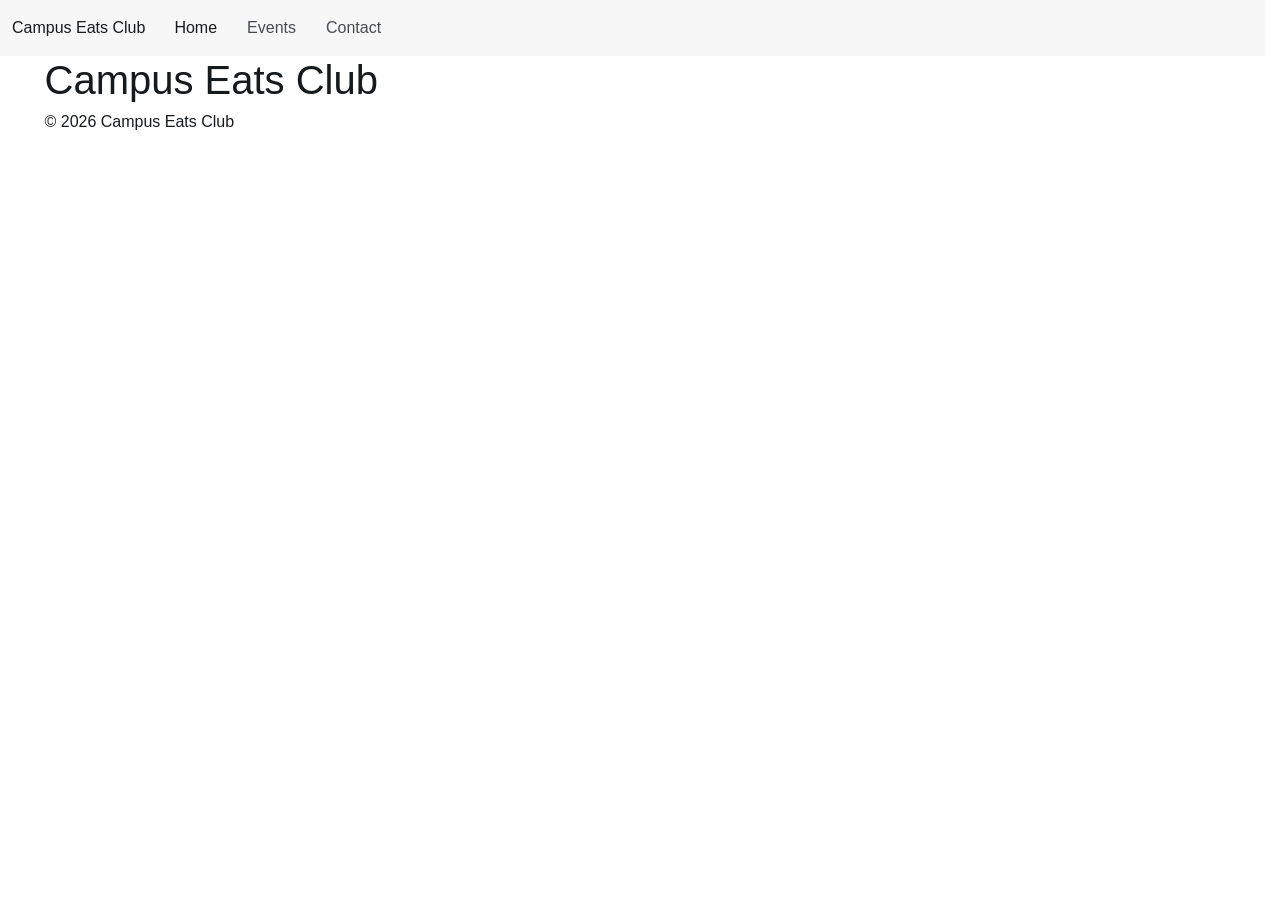
==== index.html @ 8e5c3d5c "add home page skeleton with navbar and drawer menu" ====
<!doctype html>
<html lang="en">
<head>
  <meta charset="utf-8">
  <meta name="viewport" content="width=device-width, initial-scale=1">
  <title>Campus Eats Club | Home</title>
  <link href="css/bootstrap.min.css" rel="stylesheet">
  <link href="css/style.css" rel="stylesheet">
</head>
<body>
  <nav class="navbar md:navbar-expand bg-1 fg-2">
    <div class="container-fluid">
      <a class="navbar-brand" href="index.html">Campus Eats Club</a>
      <button class="btn-icon navbar-toggler" type="button" data-bs-toggle="drawer" data-bs-target="#navbarNav" aria-controls="navbarNav" aria-expanded="false" aria-label="Toggle navigation">
        <span class="navbar-toggler-icon" aria-hidden="true"></span>
      </button>
      <dialog class="drawer drawer-end" tabindex="-1" id="navbarNav" aria-labelledby="navbarNavLabel">
        <div class="drawer-header">
          <div class="drawer-title" id="navbarNavLabel">Menu</div>
          <button type="button" class="btn-close" data-bs-dismiss="drawer" aria-label="Close"></button>
        </div>
        <div class="drawer-body">
          <ul class="navbar-nav">
            <li class="nav-item"><a class="nav-link active" href="index.html" aria-current="page">Home</a></li>
            <li class="nav-item"><a class="nav-link" href="#">Events</a></li>
            <li class="nav-item"><a class="nav-link" href="contact.html">Contact</a></li>
          </ul>
        </div>
      </dialog>
    </div>
  </nav>
  <main class="container">
    <h1>Campus Eats Club</h1>
  </main>
  <footer class="container">
    <p>&copy; 2026 Campus Eats Club</p>
  </footer>
  <script type="module" src="js/bootstrap.bundle.min.js"></script>
</body>
</html>
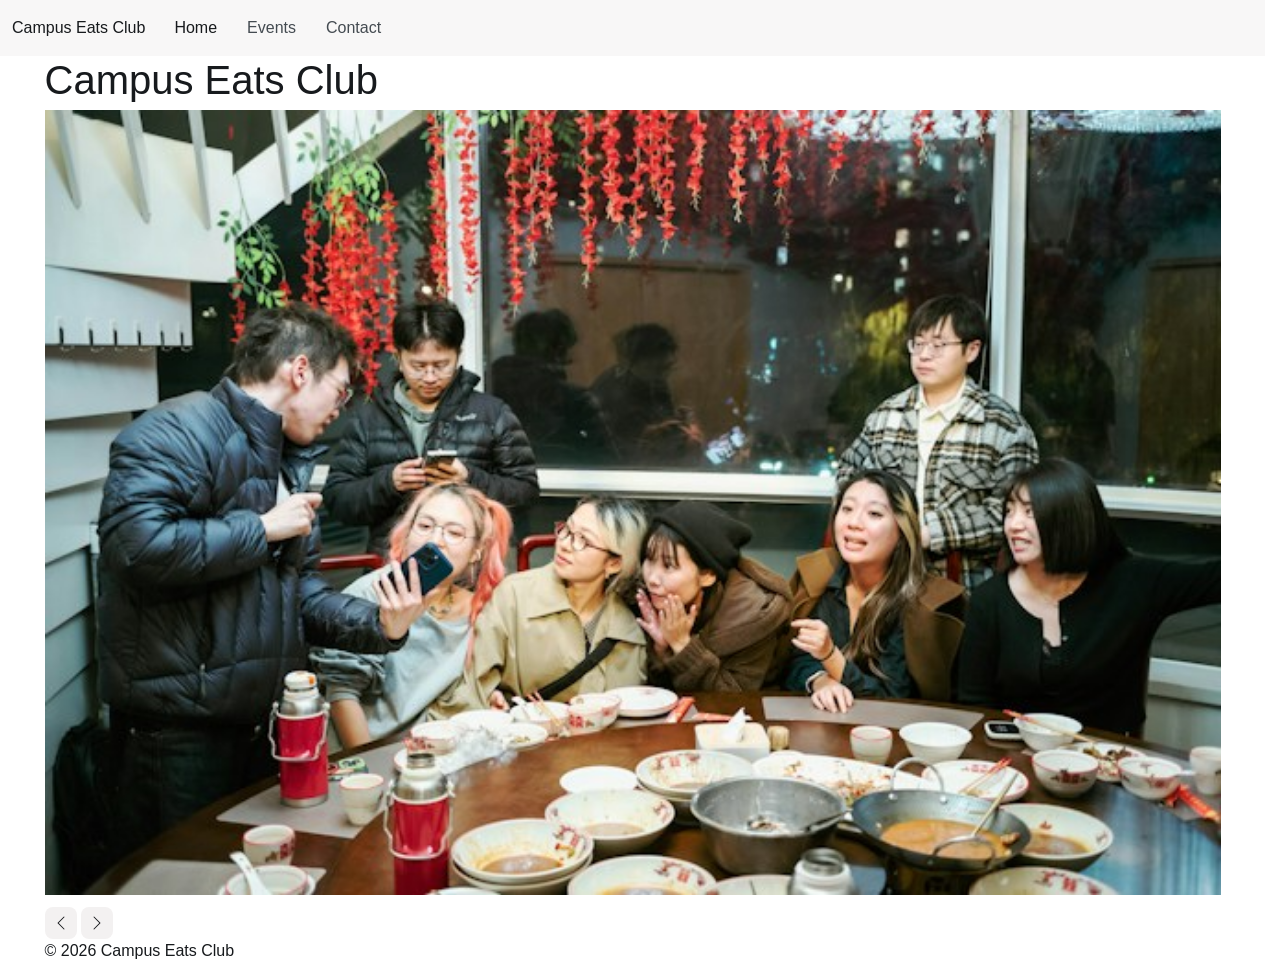
==== commit 19f51844: "Add three-slide carousel with controls" ====
--- a/index.html
+++ b/index.html
@@ -31,6 +31,29 @@
   </nav>
   <main class="container">
     <h1>Campus Eats Club</h1>
+    <div id="clubCarousel" class="carousel slide">
+      <div class="carousel-inner">
+        <div class="carousel-item active">
+          <img src="images/slide-1.jpg" class="d-block w-100" alt="Club members sharing bowls of ramen at a long table during the fall welcome dinner">
+        </div>
+        <div class="carousel-item">
+          <img src="images/slide-2.jpg" class="d-block w-100" alt="Stacks of steamed dumplings in bamboo baskets at the dumpling night">
+        </div>
+        <div class="carousel-item">
+          <img src="images/slide-3.jpg" class="d-block w-100" alt="Students browsing food stalls at the night market trip">
+        </div>
+      </div>
+      <div>
+        <button class="btn-icon btn-sm" type="button" data-bs-target="#clubCarousel" data-bs-slide="prev">
+          <span class="carousel-icon-prev" aria-hidden="true"></span>
+          <span class="visually-hidden">Previous</span>
+        </button>
+        <button class="btn-icon btn-sm" type="button" data-bs-target="#clubCarousel" data-bs-slide="next">
+          <span class="carousel-icon-next" aria-hidden="true"></span>
+          <span class="visually-hidden">Next</span>
+        </button>
+      </div>
+    </div>
   </main>
   <footer class="container">
     <p>&copy; 2026 Campus Eats Club</p>
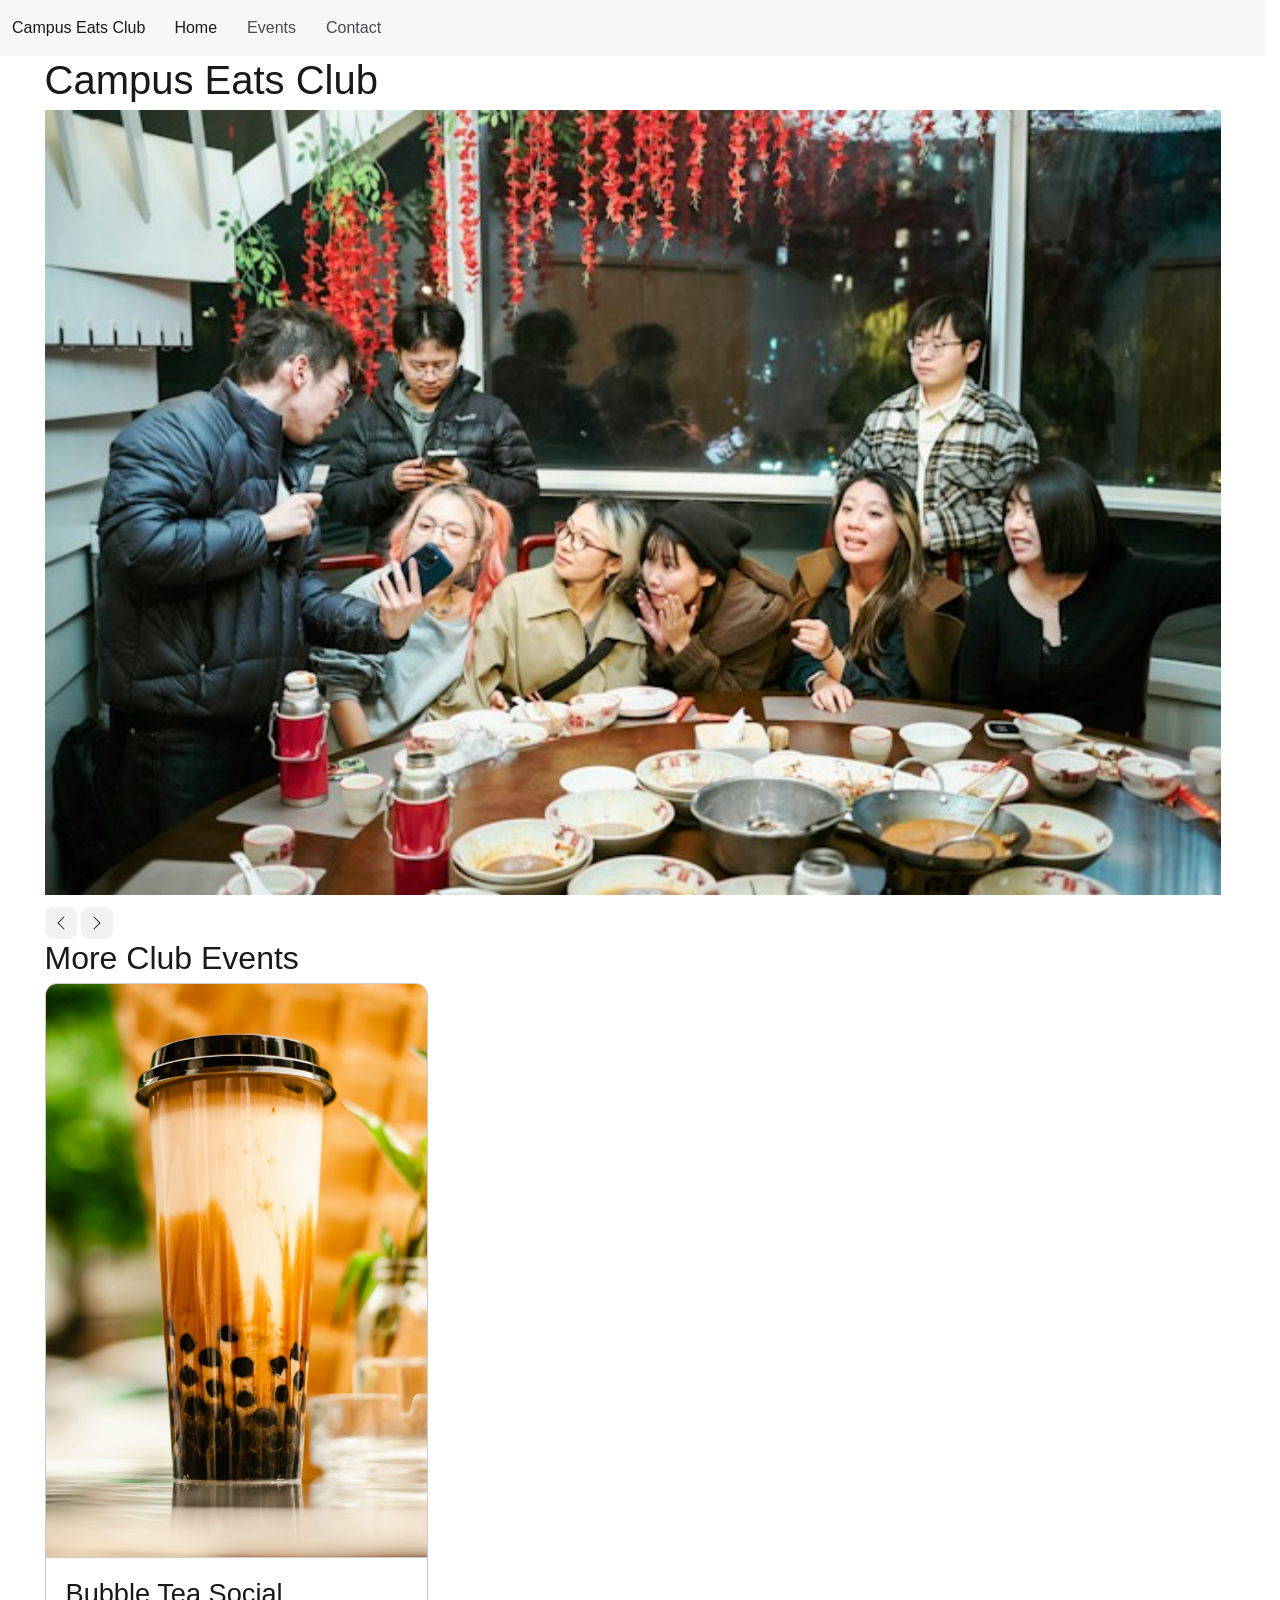
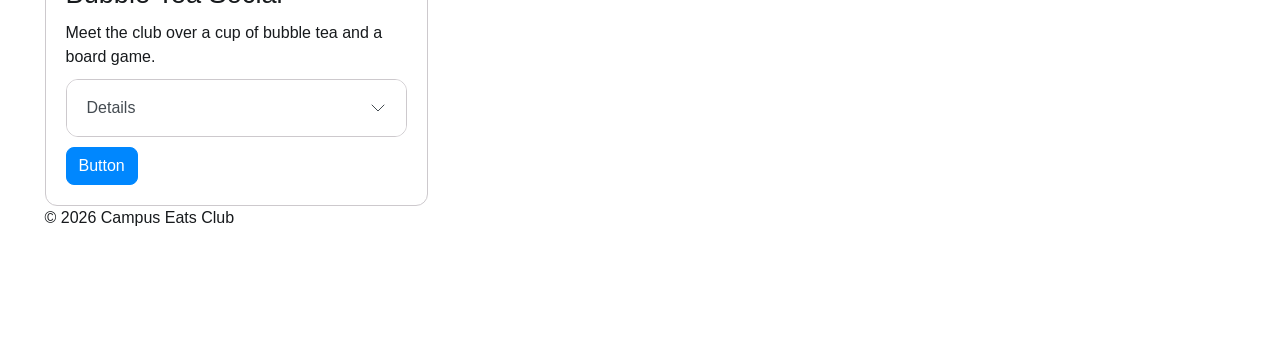
==== commit cb6d8311: "Add first card with accordion and dialog" ====
--- a/index.html
+++ b/index.html
@@ -54,6 +54,37 @@
         </button>
       </div>
     </div>
+    <h2>More Club Events</h2>
+    <div class="row g-4">
+      <div class="col-12 md:col-6 lg:col-4">
+        <div class="card h-100">
+          <img src="images/bubble-tea.jpg" class="card-img-top" alt="Bubble tea cups">
+          <div class="card-body">
+            <h3 class="card-title">Bubble Tea Social</h3>
+            <p class="card-text">Meet the club over a cup of bubble tea and a board game.</p>
+            <div class="accordion">
+              <details class="accordion-item">
+                <summary class="accordion-header">
+                  Details
+                  <svg class="accordion-icon" xmlns="http://www.w3.org/2000/svg" viewBox="0 0 16 16" fill="none" stroke="currentColor" stroke-linecap="round" stroke-linejoin="round"><path d="m2 5 6 6 6-6"/></svg>
+                </summary>
+                <div class="accordion-body">Held every second Thursday in the student centre. Bring a friend and try a new flavour.</div>
+              </details>
+            </div>
+            <button type="button" class="btn-solid theme-primary" data-bs-toggle="dialog" data-bs-target="#dialog-bubble-tea">Button</button>
+          </div>
+        </div>
+        <dialog class="dialog" id="dialog-bubble-tea">
+          <div class="dialog-header">
+            <h2 class="dialog-title">Bubble Tea Social</h2>
+            <button type="button" class="btn-close" data-bs-dismiss="dialog" aria-label="Close"></button>
+          </div>
+          <div class="dialog-body">
+            <p>Come try a new bubble tea flavour with the club and stay for a board game.</p>
+          </div>
+        </dialog>
+      </div>
+    </div>
   </main>
   <footer class="container">
     <p>&copy; 2026 Campus Eats Club</p>
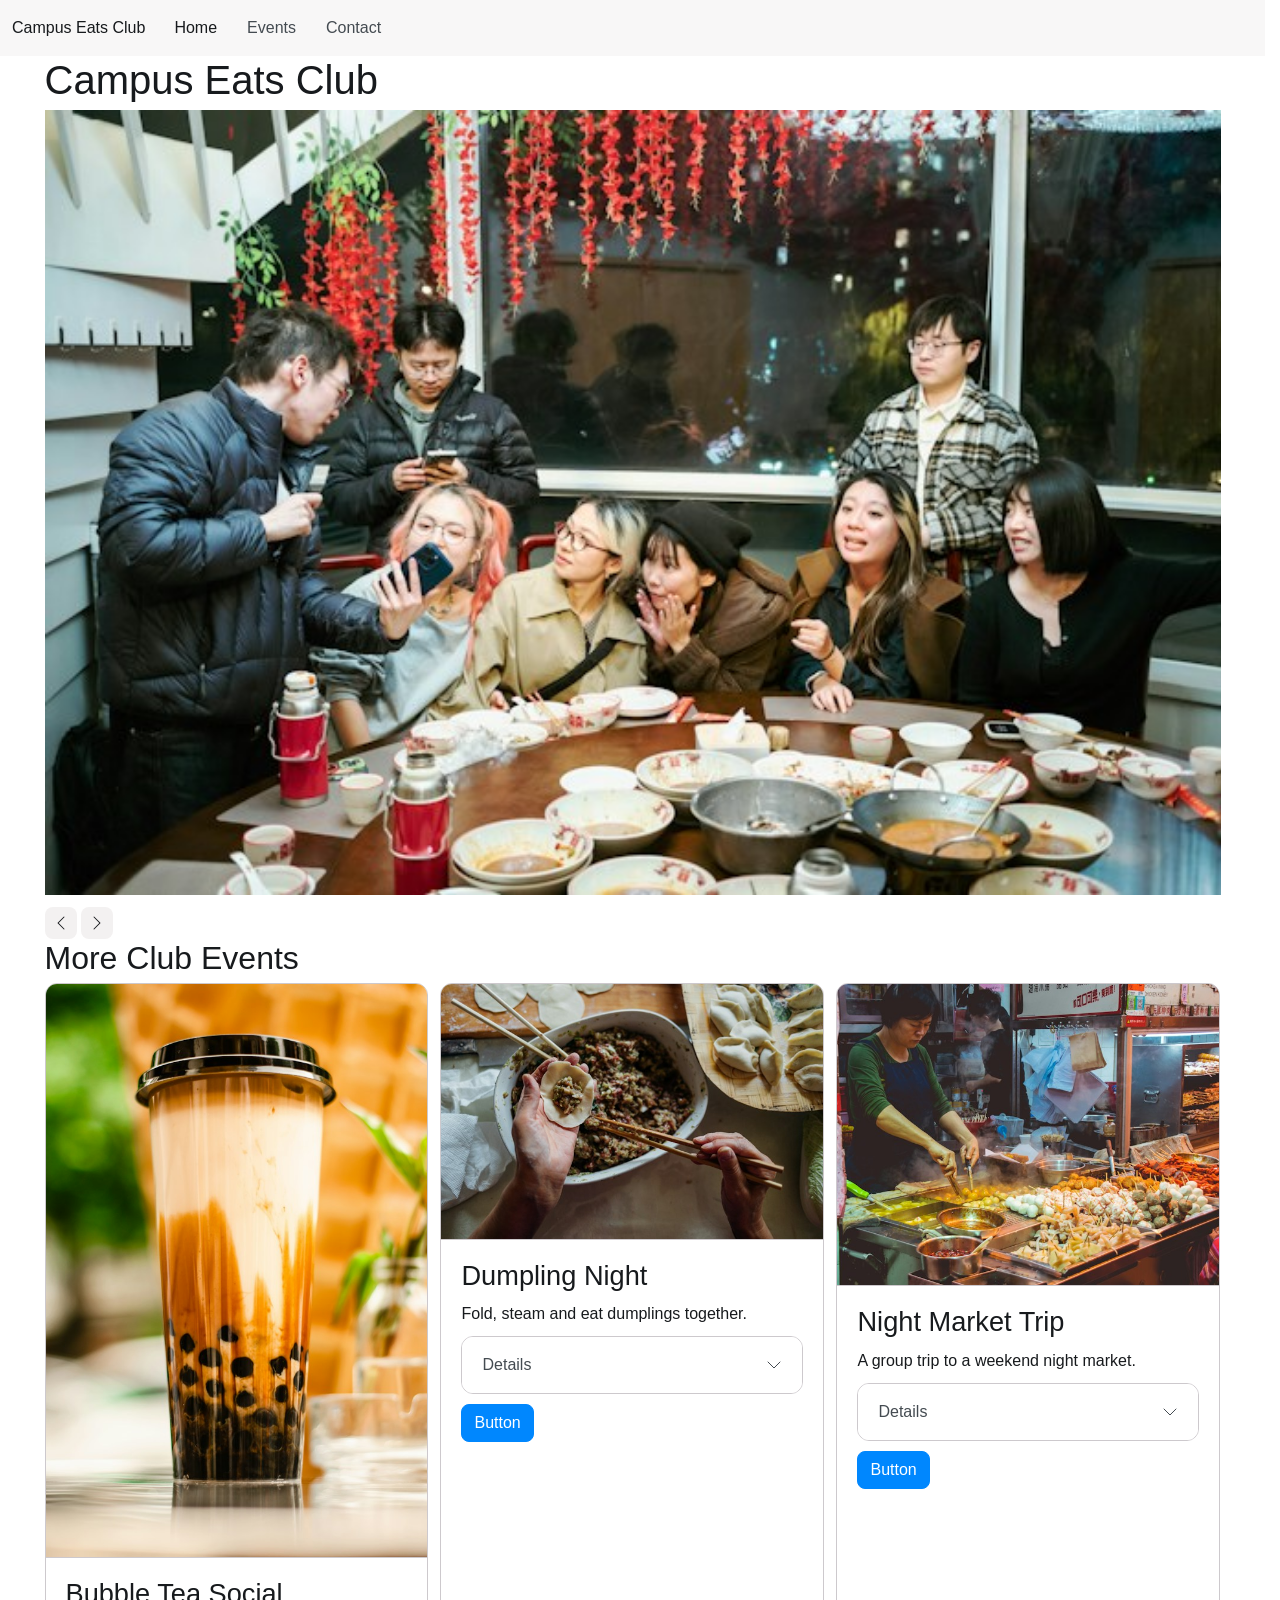
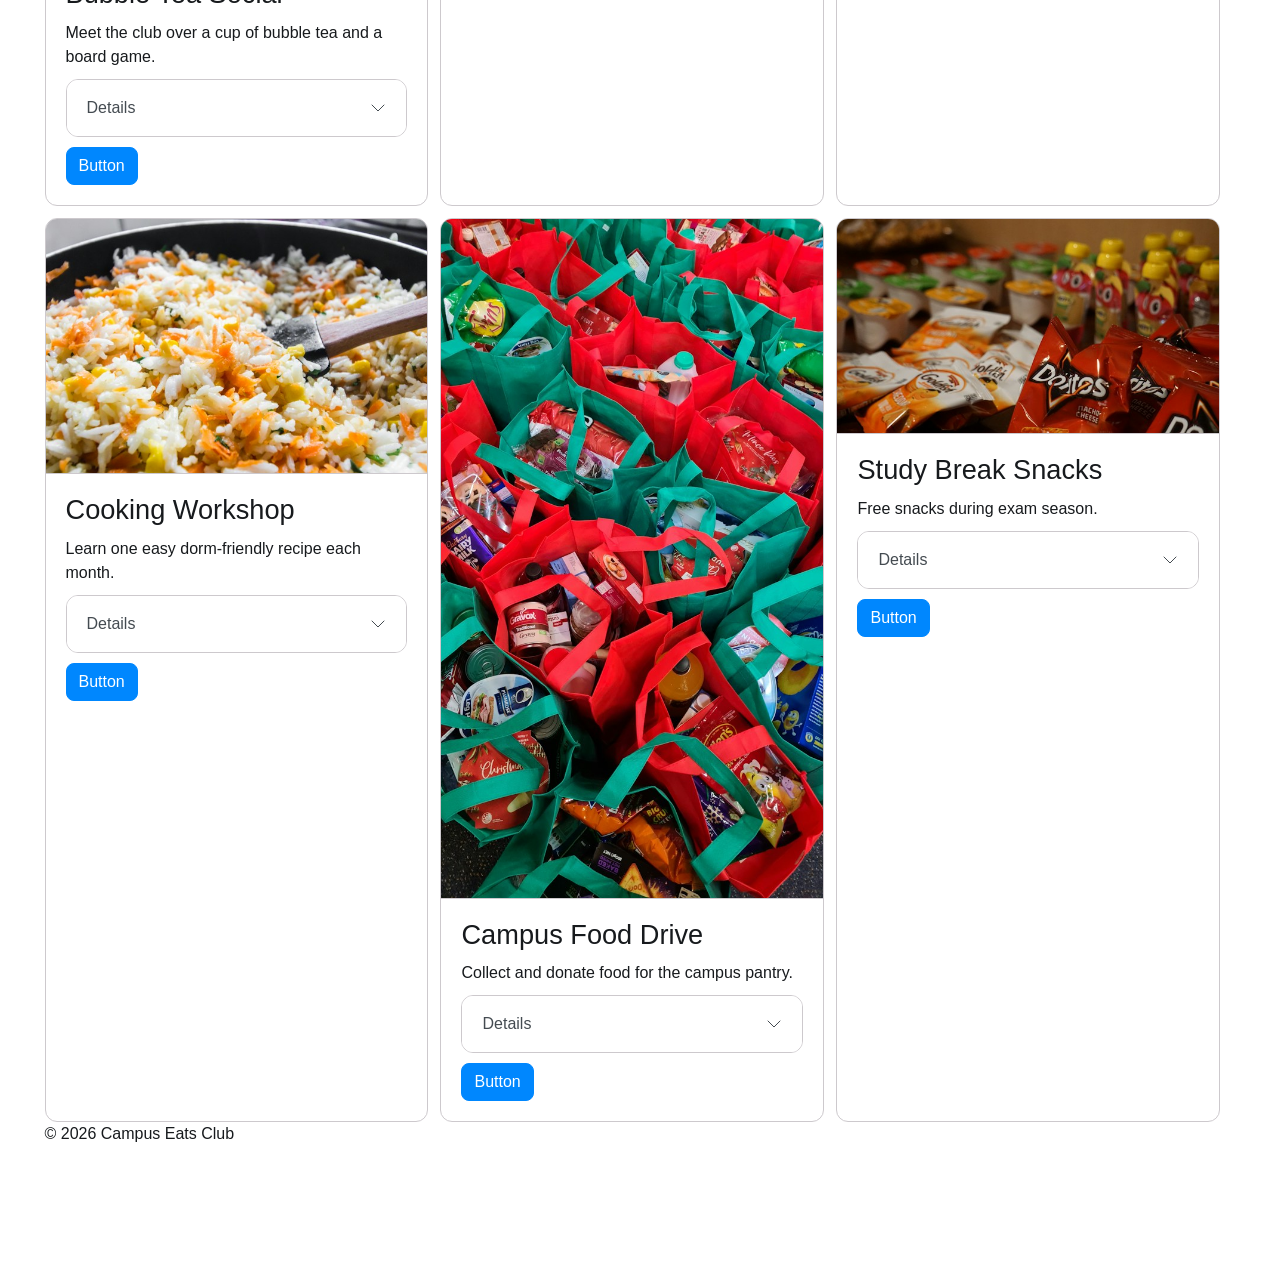
==== commit 8e74d100: "Add remaining five cards with unique dialogs" ====
--- a/index.html
+++ b/index.html
@@ -58,7 +58,7 @@
     <div class="row g-4">
       <div class="col-12 md:col-6 lg:col-4">
         <div class="card h-100">
-          <img src="images/bubble-tea.jpg" class="card-img-top" alt="Bubble tea cups">
+          <img src="images/bubble-tea.jpg" class="card-img-top" alt="Bubble tea cups lined up on a table with colourful straws">
           <div class="card-body">
             <h3 class="card-title">Bubble Tea Social</h3>
             <p class="card-text">Meet the club over a cup of bubble tea and a board game.</p>
@@ -81,6 +81,146 @@
           </div>
           <div class="dialog-body">
             <p>Come try a new bubble tea flavour with the club and stay for a board game.</p>
+          </div>
+        </dialog>
+      </div>
+      <div class="col-12 md:col-6 lg:col-4">
+        <div class="card h-100">
+          <img src="images/dumpling.jpg" class="card-img-top" alt="Hands folding dumplings on a floured table">
+          <div class="card-body">
+            <h3 class="card-title">Dumpling Night</h3>
+            <p class="card-text">Fold, steam and eat dumplings together.</p>
+            <div class="accordion">
+              <details class="accordion-item">
+                <summary class="accordion-header">
+                  Details
+                  <svg class="accordion-icon" xmlns="http://www.w3.org/2000/svg" viewBox="0 0 16 16" fill="none" stroke="currentColor" stroke-linecap="round" stroke-linejoin="round"><path d="m2 5 6 6 6-6"/></svg>
+                </summary>
+                <div class="accordion-body">Members share family recipes and teach beginners how to pleat a dumpling.</div>
+              </details>
+            </div>
+            <button type="button" class="btn-solid theme-primary" data-bs-toggle="dialog" data-bs-target="#dialog-dumpling">Button</button>
+          </div>
+        </div>
+        <dialog class="dialog" id="dialog-dumpling">
+          <div class="dialog-header">
+            <h2 class="dialog-title">Dumpling Night</h2>
+            <button type="button" class="btn-close" data-bs-dismiss="dialog" aria-label="Close"></button>
+          </div>
+          <div class="dialog-body">
+            <p>Bring your appetite and learn to fold a dumpling from a club member.</p>
+          </div>
+        </dialog>
+      </div>
+      <div class="col-12 md:col-6 lg:col-4">
+        <div class="card h-100">
+          <img src="images/night-market.jpg" class="card-img-top" alt="Lit food stalls at a busy night market">
+          <div class="card-body">
+            <h3 class="card-title">Night Market Trip</h3>
+            <p class="card-text">A group trip to a weekend night market.</p>
+            <div class="accordion">
+              <details class="accordion-item">
+                <summary class="accordion-header">
+                  Details
+                  <svg class="accordion-icon" xmlns="http://www.w3.org/2000/svg" viewBox="0 0 16 16" fill="none" stroke="currentColor" stroke-linecap="round" stroke-linejoin="round"><path d="m2 5 6 6 6-6"/></svg>
+                </summary>
+                <div class="accordion-body">We split into small groups and vote on the best snack of the night.</div>
+              </details>
+            </div>
+            <button type="button" class="btn-solid theme-primary" data-bs-toggle="dialog" data-bs-target="#dialog-night-market">Button</button>
+          </div>
+        </div>
+        <dialog class="dialog" id="dialog-night-market">
+          <div class="dialog-header">
+            <h2 class="dialog-title">Night Market Trip</h2>
+            <button type="button" class="btn-close" data-bs-dismiss="dialog" aria-label="Close"></button>
+          </div>
+          <div class="dialog-body">
+            <p>Sign up at our table to join the next group trip to the night market.</p>
+          </div>
+        </dialog>
+      </div>
+      <div class="col-12 md:col-6 lg:col-4">
+        <div class="card h-100">
+          <img src="images/cooking.jpg" class="card-img-top" alt="A student stirring a pan of fried rice">
+          <div class="card-body">
+            <h3 class="card-title">Cooking Workshop</h3>
+            <p class="card-text">Learn one easy dorm-friendly recipe each month.</p>
+            <div class="accordion">
+              <details class="accordion-item">
+                <summary class="accordion-header">
+                  Details
+                  <svg class="accordion-icon" xmlns="http://www.w3.org/2000/svg" viewBox="0 0 16 16" fill="none" stroke="currentColor" stroke-linecap="round" stroke-linejoin="round"><path d="m2 5 6 6 6-6"/></svg>
+                </summary>
+                <div class="accordion-body">No kitchen needed. Every recipe uses a rice cooker or a single pan.</div>
+              </details>
+            </div>
+            <button type="button" class="btn-solid theme-primary" data-bs-toggle="dialog" data-bs-target="#dialog-cooking">Button</button>
+          </div>
+        </div>
+        <dialog class="dialog" id="dialog-cooking">
+          <div class="dialog-header">
+            <h2 class="dialog-title">Cooking Workshop</h2>
+            <button type="button" class="btn-close" data-bs-dismiss="dialog" aria-label="Close"></button>
+          </div>
+          <div class="dialog-body">
+            <p>Join a monthly cooking session and take the recipe home with you.</p>
+          </div>
+        </dialog>
+      </div>
+      <div class="col-12 md:col-6 lg:col-4">
+        <div class="card h-100">
+          <img src="images/food-drive.jpg" class="card-img-top" alt="Boxes of canned food collected for the campus pantry">
+          <div class="card-body">
+            <h3 class="card-title">Campus Food Drive</h3>
+            <p class="card-text">Collect and donate food for the campus pantry.</p>
+            <div class="accordion">
+              <details class="accordion-item">
+                <summary class="accordion-header">
+                  Details
+                  <svg class="accordion-icon" xmlns="http://www.w3.org/2000/svg" viewBox="0 0 16 16" fill="none" stroke="currentColor" stroke-linecap="round" stroke-linejoin="round"><path d="m2 5 6 6 6-6"/></svg>
+                </summary>
+                <div class="accordion-body">Drop off non-perishable items at our table and help sort donations on Fridays.</div>
+              </details>
+            </div>
+            <button type="button" class="btn-solid theme-primary" data-bs-toggle="dialog" data-bs-target="#dialog-food-drive">Button</button>
+          </div>
+        </div>
+        <dialog class="dialog" id="dialog-food-drive">
+          <div class="dialog-header">
+            <h2 class="dialog-title">Campus Food Drive</h2>
+            <button type="button" class="btn-close" data-bs-dismiss="dialog" aria-label="Close"></button>
+          </div>
+          <div class="dialog-body">
+            <p>Drop off canned or dry goods and help the campus pantry stay stocked.</p>
+          </div>
+        </dialog>
+      </div>
+      <div class="col-12 md:col-6 lg:col-4">
+        <div class="card h-100">
+          <img src="images/study-break.jpg" class="card-img-top" alt="A table of snacks and fruit in a campus hallway">
+          <div class="card-body">
+            <h3 class="card-title">Study Break Snacks</h3>
+            <p class="card-text">Free snacks during exam season.</p>
+            <div class="accordion">
+              <details class="accordion-item">
+                <summary class="accordion-header">
+                  Details
+                  <svg class="accordion-icon" xmlns="http://www.w3.org/2000/svg" viewBox="0 0 16 16" fill="none" stroke="currentColor" stroke-linecap="round" stroke-linejoin="round"><path d="m2 5 6 6 6-6"/></svg>
+                </summary>
+                <div class="accordion-body">Stop by our table for a snack, a stretch and a quick chat between study sessions.</div>
+              </details>
+            </div>
+            <button type="button" class="btn-solid theme-primary" data-bs-toggle="dialog" data-bs-target="#dialog-study-break">Button</button>
+          </div>
+        </div>
+        <dialog class="dialog" id="dialog-study-break">
+          <div class="dialog-header">
+            <h2 class="dialog-title">Study Break Snacks</h2>
+            <button type="button" class="btn-close" data-bs-dismiss="dialog" aria-label="Close"></button>
+          </div>
+          <div class="dialog-body">
+            <p>Take a short break from studying and grab a free snack with us.</p>
           </div>
         </dialog>
       </div>
